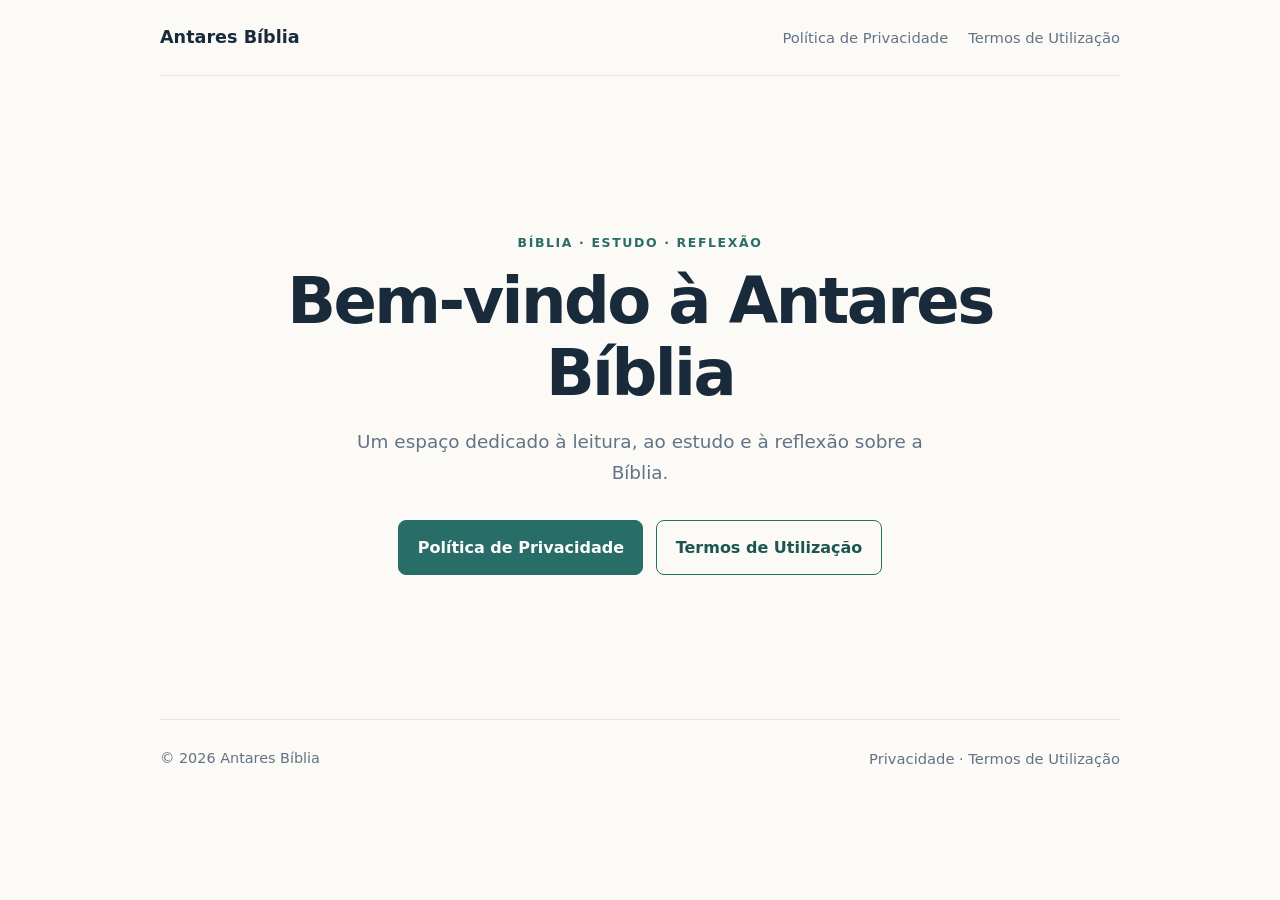
==== index.html @ f298d99b "Add Antares Bíblia landing, privacy, and terms pages" ====
<!doctype html>
<html lang="pt-BR">
<head>
  <meta charset="utf-8">
  <meta name="viewport" content="width=device-width, initial-scale=1">
  <meta name="description" content="Antares Bíblia — um espaço para explorar a Bíblia com clareza e propósito.">
  <title>Antares Bíblia</title>
  <link rel="stylesheet" href="styles.css">
</head>
<body>
  <header class="site-header">
    <a class="brand" href="./">Antares Bíblia</a>
    <nav aria-label="Navegação principal">
      <a href="privacy.html">Política de Privacidade</a>
      <a href="terms.html">Termos de Utilização</a>
    </nav>
  </header>
  <main class="hero">
    <p class="eyebrow">Bíblia · estudo · reflexão</p>
    <h1>Bem-vindo à Antares Bíblia</h1>
    <p class="intro">Um espaço dedicado à leitura, ao estudo e à reflexão sobre a Bíblia.</p>
    <div class="actions">
      <a class="button" href="privacy.html">Política de Privacidade</a>
      <a class="button button-secondary" href="terms.html">Termos de Utilização</a>
    </div>
  </main>
  <footer class="site-footer">
    <p>© 2026 Antares Bíblia</p>
    <p><a href="privacy.html">Privacidade</a> · <a href="terms.html">Termos de Utilização</a></p>
  </footer>
</body>
</html>
---- styles.css ----
:root {
  color-scheme: light;
  --ink: #192b3a;
  --muted: #627385;
  --accent: #286d67;
  --accent-dark: #1d5651;
  --paper: #fbfaf6;
  --line: #e4e6df;
}

* { box-sizing: border-box; }

body {
  margin: 0;
  background: var(--paper);
  color: var(--ink);
  font-family: system-ui, -apple-system, BlinkMacSystemFont, "Segoe UI", sans-serif;
  line-height: 1.7;
}

a { color: var(--accent-dark); }
a:hover { text-decoration-thickness: 2px; }

.site-header, .site-footer {
  width: min(100% - 2.5rem, 960px);
  margin: 0 auto;
  display: flex;
  align-items: center;
  justify-content: space-between;
  gap: 1.5rem;
}

.site-header {
  min-height: 76px;
  border-bottom: 1px solid var(--line);
}

.brand {
  color: var(--ink);
  font-weight: 750;
  font-size: 1.1rem;
  text-decoration: none;
}

nav { display: flex; flex-wrap: wrap; gap: 1.25rem; }
nav a, .site-footer a { color: var(--muted); text-decoration: none; font-size: .92rem; }
nav a:hover, .site-footer a:hover { color: var(--accent-dark); }

.hero, .document { width: min(100% - 2.5rem, 760px); margin: 0 auto; }
.hero { padding: clamp(5rem, 13vw, 9rem) 0; text-align: center; }
.eyebrow { color: var(--accent); font-size: .78rem; font-weight: 750; letter-spacing: .13em; text-transform: uppercase; }
h1 { margin: .4rem 0 1rem; font-size: clamp(2.2rem, 7vw, 4rem); line-height: 1.12; letter-spacing: -.04em; }
.intro { max-width: 580px; margin: 0 auto; color: var(--muted); font-size: 1.15rem; }
.actions { display: flex; flex-wrap: wrap; justify-content: center; gap: .8rem; margin-top: 2rem; }
.button { display: inline-block; padding: .8rem 1.15rem; border: 1px solid var(--accent); border-radius: 8px; background: var(--accent); color: white; font-weight: 650; text-decoration: none; }
.button:hover { background: var(--accent-dark); }
.button-secondary { background: transparent; color: var(--accent-dark); }
.button-secondary:hover { background: #edf3ef; }

.document { padding: 3rem 0 5rem; }
.document h1 { font-size: clamp(2rem, 6vw, 3rem); }
.document h2 { margin: 2rem 0 .4rem; font-size: 1.25rem; }
.document p { color: #3e4d59; }
.document .updated { color: var(--muted); font-size: .92rem; }
.back-link { color: var(--muted); text-decoration: none; }
.back-link:hover { color: var(--accent-dark); }

.site-footer { min-height: 78px; border-top: 1px solid var(--line); color: var(--muted); font-size: .9rem; }
.site-footer p { margin: .5rem 0; }

@media (max-width: 560px) {
  .site-header { align-items: flex-start; flex-direction: column; justify-content: center; padding: 1rem 0; }
  nav { gap: .85rem; }
  .site-footer { align-items: flex-start; flex-direction: column; justify-content: center; padding: 1rem 0; }
}
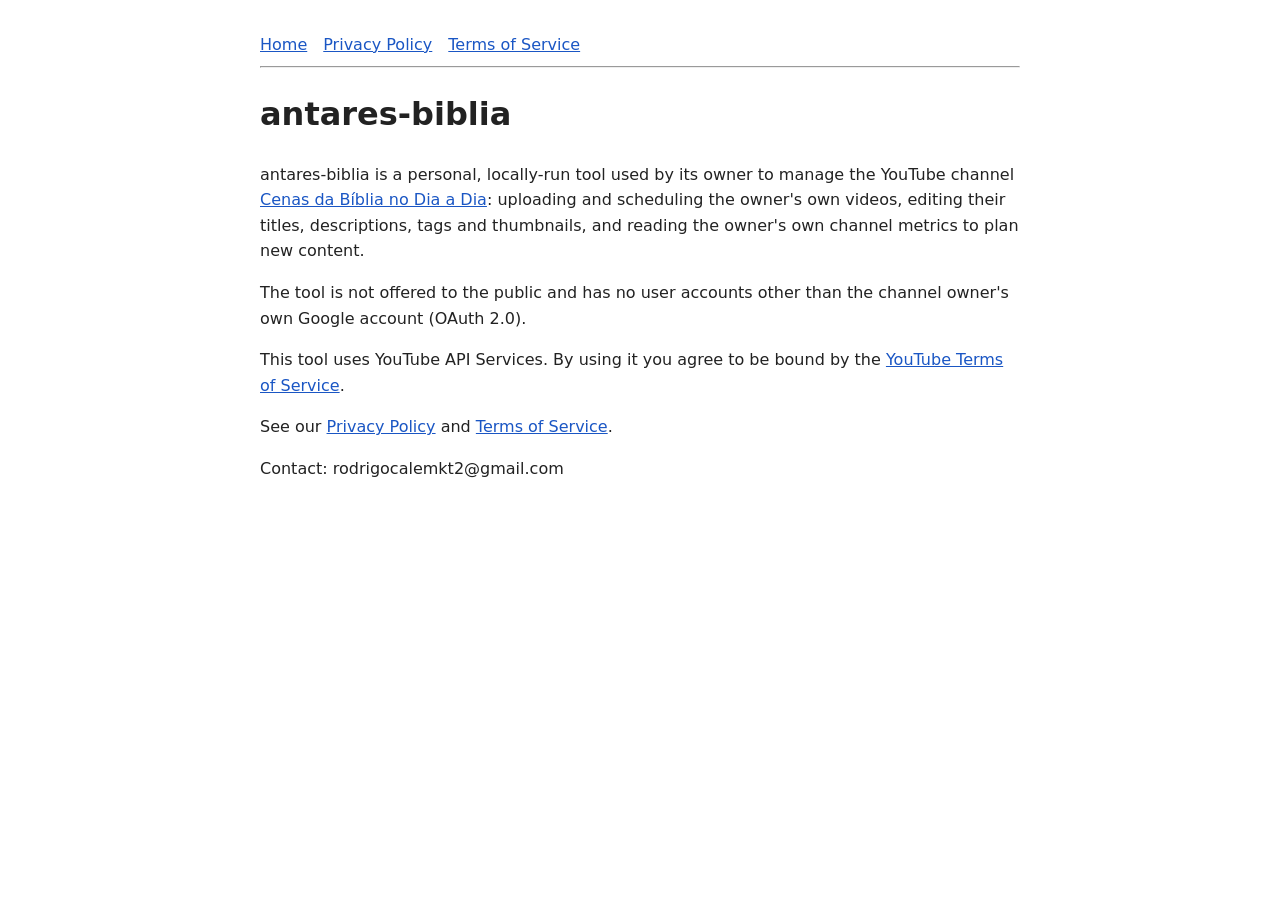
==== commit 34f6f54d: "Revise index.html for Antares Bíblia site Updated the HTML structure and content for the Antares Bíb" ====
--- a/index.html
+++ b/index.html
@@ -1,32 +1,10 @@
-<!doctype html>
-<html lang="pt-BR">
-<head>
-  <meta charset="utf-8">
-  <meta name="viewport" content="width=device-width, initial-scale=1">
-  <meta name="description" content="Antares Bíblia — um espaço para explorar a Bíblia com clareza e propósito.">
-  <title>Antares Bíblia</title>
-  <link rel="stylesheet" href="styles.css">
-</head>
-<body>
-  <header class="site-header">
-    <a class="brand" href="./">Antares Bíblia</a>
-    <nav aria-label="Navegação principal">
-      <a href="privacy.html">Política de Privacidade</a>
-      <a href="terms.html">Termos de Utilização</a>
-    </nav>
-  </header>
-  <main class="hero">
-    <p class="eyebrow">Bíblia · estudo · reflexão</p>
-    <h1>Bem-vindo à Antares Bíblia</h1>
-    <p class="intro">Um espaço dedicado à leitura, ao estudo e à reflexão sobre a Bíblia.</p>
-    <div class="actions">
-      <a class="button" href="privacy.html">Política de Privacidade</a>
-      <a class="button button-secondary" href="terms.html">Termos de Utilização</a>
-    </div>
-  </main>
-  <footer class="site-footer">
-    <p>© 2026 Antares Bíblia</p>
-    <p><a href="privacy.html">Privacidade</a> · <a href="terms.html">Termos de Utilização</a></p>
-  </footer>
-</body>
-</html>
+<!doctype html><html lang="en"><head><title>antares-biblia</title><meta charset="utf-8"><meta name="viewport" content="width=device-width,initial-scale=1"><style>body{font-family:system-ui,sans-serif;max-width:760px;margin:2rem auto;padding:0 1rem;line-height:1.6;color:#222}a{color:#1a56c4}nav a{margin-right:1rem}</style></head><body><nav><a href="index.html">Home</a><a href="privacy.html">Privacy Policy</a><a href="terms.html">Terms of Service</a></nav><hr>
+<h1>antares-biblia</h1>
+<p>antares-biblia is a personal, locally-run tool used by its owner to manage the YouTube channel
+<a href="https://www.youtube.com/@biblia-no-dia-a-dia">Cenas da Bíblia no Dia a Dia</a>: uploading and scheduling the owner's own videos,
+editing their titles, descriptions, tags and thumbnails, and reading the owner's own channel metrics to plan new content.</p>
+<p>The tool is not offered to the public and has no user accounts other than the channel owner's own Google account (OAuth 2.0).</p>
+<p>This tool uses YouTube API Services. By using it you agree to be bound by the
+<a href="https://www.youtube.com/t/terms">YouTube Terms of Service</a>.</p>
+<p>See our <a href="privacy.html">Privacy Policy</a> and <a href="terms.html">Terms of Service</a>.</p>
+<p>Contact: rodrigocalemkt2@gmail.com</p></body></html>
